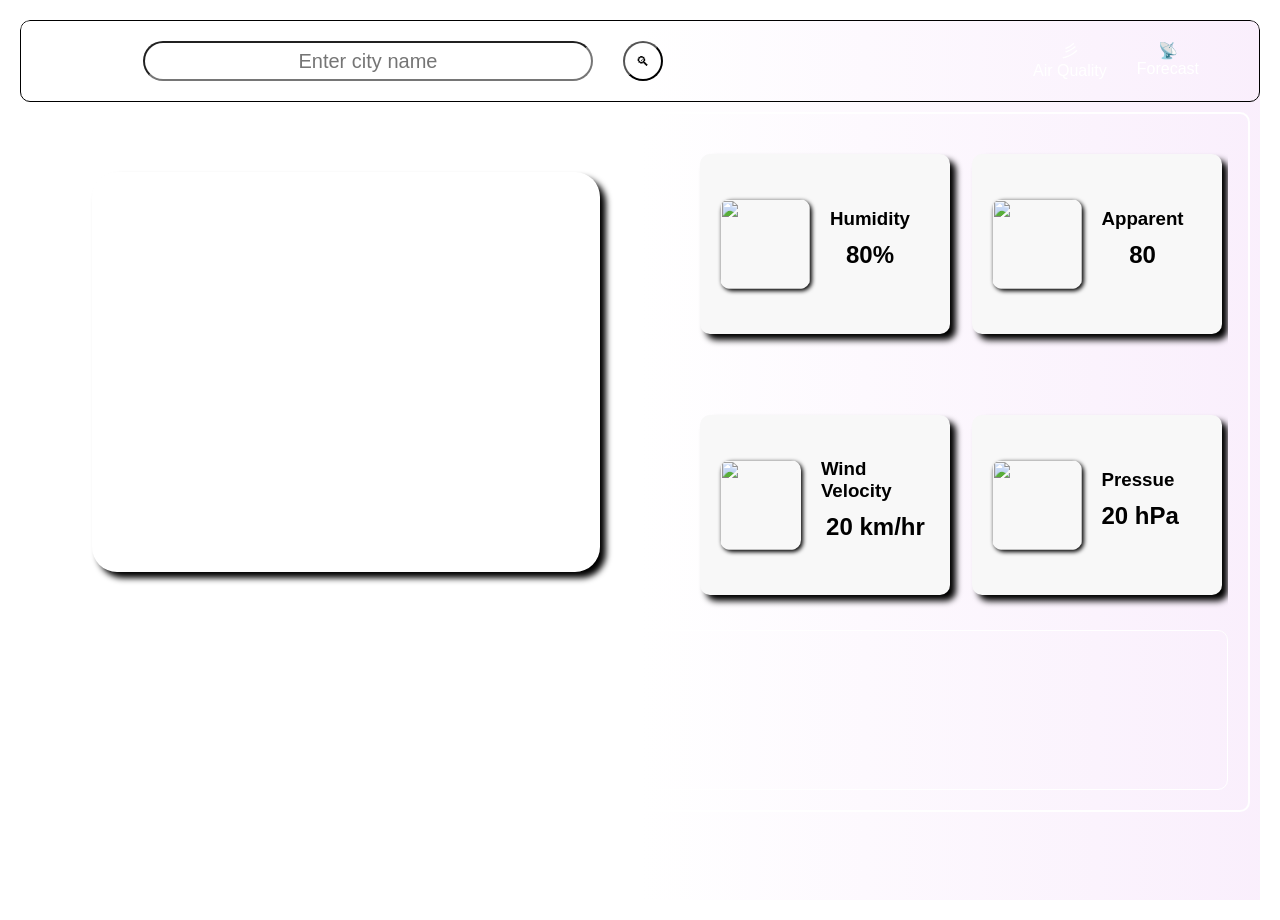
==== index.html @ cd02d988 "Updated the UI with pictures and cards" ====
<!DOCTYPE html>
<html lang="en">

<head>
    <meta charset="UTF-8">
    <meta name="viewport" content="width=device-width, initial-scale=1.0">
    <title>Weather App</title>
    <link rel="stylesheet" href="Weather.css">
</head>

<body>
    <div id="landing-page">
        <h1>DECODE THE SKY</h1>
        <h3>Real-time weather insights for your next big adventure.</h3>
        <button id="enter-btn">EXPLORE NOW</button>
    </div>

   <div id="user-interface">
    <div id="data-background">
        <nav id="navbar">
            <ul>
                <input type="text" id="city-input" placeholder="Enter city name">
                <button id="search-btn">🔍︎</button>
                <div>
                    <li style="text-align: center; font-size: 186x;">彡</li>
                    <li>Air Quality</li>
                </div>
                
                <div>
                    <li style="text-align: center;font-size: 16px;">📡</li>
                    <li>Forecast</li>
                </div>
            </ul>
        </nav>

        <div id="data-space">

            <!--  Weather details will be displayed here -->
            <div id="weather-div">

                <div id="city-card">
                    <div id="city-div">
                        <h2 style="font-size: 40px;">Delhi</h2>
                        <h1 style="font-size: 60px;">26 F</h1>
                        <h3 style="font-weight: lighter; font-size: 20px;">Cloudy</h3>
                        <h4 style="font-weight: normal; font-size:20px;">34/78</h4>
                    </div>
                </div>

               
                <div id="other-details">
                    
                    <div class="detail-card">
                            <img src="https://tse2.mm.bing.net/th/id/OIP.BSDOhLhA0GaZlxEHTsjLUwHaFO?rs=1&pid=ImgDetMain&o=7&rm=3">
                            <div style="display: inline;">
                                <h3 >Humidity</h3>
                                <h2 style="text-align: center; line-height: 50px;" >80%</h2>
                            </div>
                    </div>

                    <div class="detail-card">
                            <img src="https://images.emojiterra.com/google/android-10/share/1f321.jpg">
                            <div style="display: inline;">
                                <h3 >Apparent</h3>
                                <h2 style="text-align: center; line-height: 50px;" >80 </h2>
                            </div>
                    </div>

                    <div class="detail-card">
                            <img src="https://tse2.mm.bing.net/th/id/OIP.VhwMyHO6JprutbdIXj1uXgHaHa?rs=1&pid=ImgDetMain&o=7&rm=3">
                            <div style="display: inline;">
                                <h3>Wind Velocity</h3>
                                <h2 style="text-align: center; line-height: 50px;" >20 km/hr</h2>
                            </div>
                    </div>
                    
                    <div class="detail-card">
                            <img src="https://st.depositphotos.com/1026280/53601/v/450/depositphotos_536016576-stock-illustration-manometer-scales-pressure-gauge-compression.jpg">
                            <div style="display: inline;">
                                <h3>Pressue</h3>
                                <h2 style="text-align: center; line-height: 50px;" >20 hPa</h2>
                            </div>
                    </div>
                   
                </div>
            </div>

             <!-- Forecast details will be displayed here -->
            <div id="other-days"></div>

        </div>
        </div> 
    </div>

</body>

</html>
---- Weather.css ----
* {
    box-sizing: border-box;
    margin: 0;
    padding: 0;
    overflow: hidden;
    font-family:  sans-serif;
}

#landing-page {
    /* The Image Link you provided */
    background-image: url('https://tse4.mm.bing.net/th/id/OIP.SbApQmMJNQD4QM-gn3GMaQHaGl?rs=1&pid=ImgDetMain&o=7&rm=3');
    background-size: cover;
    background-repeat: no-repeat;
    background-position: center;
    height: 100vh;
    width: 100%;
    border-radius: 10px;
    color: white;
    text-align: center;
    margin: 0px;
    display: none;
}



#landing-page h1 {
    font-size: 70px;
    margin-top: 250px;
    margin-bottom: 20px;
    line-height: 100px;
}

#landing-page h3 {
    font-size: 35px;
    font-weight: normal;
    margin-bottom: 100px;
    text-shadow: black 2px 5px 4px;
}

#landing-page button {
    padding: 15px;
    margin-top: 100px;
    border-radius: 10px;
    background-color: rgb(88, 193, 238);
    font-weight: bold;
    cursor: pointer;
}

#landing-page button:hover {
    background-color: rgb(255, 255, 255);

}

#user-interface {
    background-image: url('https://tse2.mm.bing.net/th/id/OIP.f8S1z-bClX2E8txs2pc1qQHaEK?rs=1&pid=ImgDetMain&o=7&rm=3');
    background-repeat: no-repeat;
    background-position: center;
    background-size: cover;
    margin-bottom: 20px;
    display: block;
    background-size: cover;
    height: 100vh;
    width: 100%;
    padding: 20px 20px 20px 20px;
}

#data-background {
    background: linear-gradient(to right, rgba(255, 255, 255, 0.2), rgba(255, 255, 255, 0.2), rgba(255, 255, 255, 0.1), rgba(228, 174, 242, 0.1), rgba(228, 174, 242, 0.2));
    box-sizing: border-box;
    width: 100%;
    height: 100vh;
    border-radius: 10px;
    overflow: hidden;
}

#navbar {
    padding: 20px;
    border-radius: 10px;
    border: 1px solid black;
}

#navbar ul {
    color: white;
    display: flex;
    border-radius: 10px;
    justify-content: end;
    gap: 30px;
    margin-right: 40px;
}

#navbar button {
    margin-right: 340px;
    background-color: white;
    border-radius: 100%;
    width: 40px;
    cursor: pointer;
}

#navbar input {
    height: 40px;
    width: 450px;
    border-radius: 20px;
    text-align: center;
    font-size: 20px;
}

#data-space {
    border-radius: 10px;
    border: 2px solid white;
    margin: 10px;
    display: grid;
    grid-template-rows: 3fr 1fr;
    gap: 15px;
    height: 700px;
    padding: 20px;
}

#weather-div {
    
    border-radius: 10px;
    height: auto;
    display: grid;
    grid-template-columns: 1fr 1fr;
}

#other-details {
    /* border: 2px solid white; */
    height: auto;
    display: grid;
    grid-template-columns: 1fr 1fr;
    grid-template-rows: 1fr;
    gap: 15px;
    padding:20px 0px 20px 60px;
}

#city-card {
    background: url('https://wallpapercave.com/wp/wp15073796.webp') ;
    background-size:cover;
    background-repeat: no-repeat;
    box-shadow: black 6px 6px 6px;
    border-radius: 25px;
    height: 400px;
    margin: 38px 40px 0px 40px;
    display: flex;
    flex-direction: column;
    align-items: end;
    justify-content: center;
}



#city-div{
    
    color: white;
    height: auto;
    width: 160px;
    margin-right:70px;
    margin-top: -30px;
    text-align:right;
    text-align: center;
}

#other-days {
    border-radius: 10px;
    border: 1px solid white;
}

.detail-card {
    border-radius: 10px;
    height: 180px;
    width: 250px;
    padding: 20px;
    background-color: rgb(248, 248, 248);
    box-shadow: black 6px 6px 6px;
    display: flex; 
    gap: 20px;
    align-items: center;
}

.detail-card img{
    height: 90px;
    width: 90px;
    border-radius: 10px;
    display: inline;
    box-shadow: black 2px 2px 4px;
}
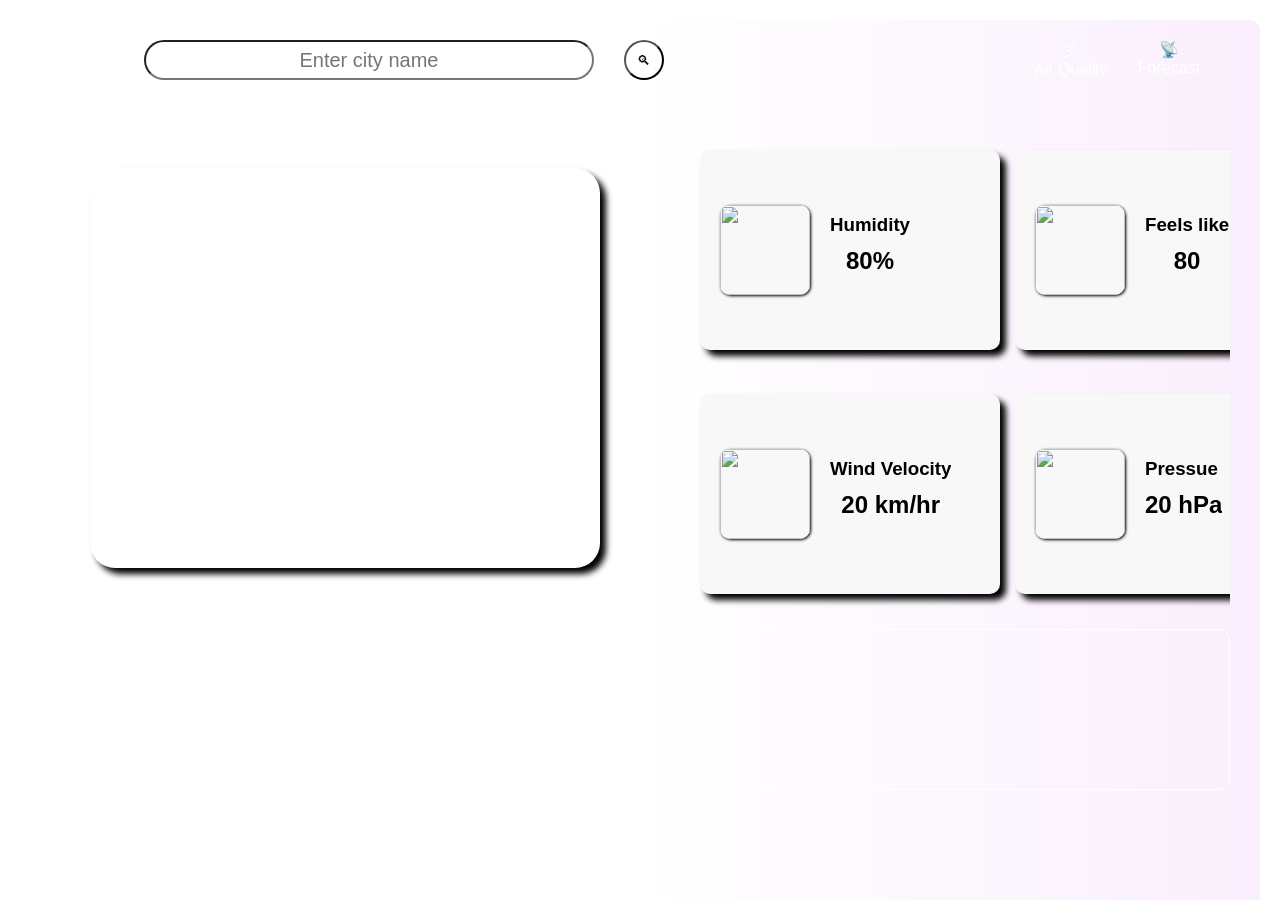
==== commit 10589859: "Integrated all three files Has made the website functional. Now the user can see weather updaets usi" ====
--- a/index.html
+++ b/index.html
@@ -20,7 +20,7 @@
         <nav id="navbar">
             <ul>
                 <input type="text" id="city-input" placeholder="Enter city name">
-                <button id="search-btn">🔍︎</button>
+                <button id="search-btn" onclick="search()">🔍︎</button>
                 <div>
                     <li style="text-align: center; font-size: 186x;">彡</li>
                     <li>Air Quality</li>
@@ -40,10 +40,10 @@
 
                 <div id="city-card">
                     <div id="city-div">
-                        <h2 style="font-size: 40px;">Delhi</h2>
-                        <h1 style="font-size: 60px;">26 F</h1>
-                        <h3 style="font-weight: lighter; font-size: 20px;">Cloudy</h3>
-                        <h4 style="font-weight: normal; font-size:20px;">34/78</h4>
+                        <h2 style="font-size: 25px;font-weight: normal;" id="cityname">Delhi</h2>
+                        <h1 style="font-size: 45px; font-weight: normal;" id="temp">26 F</h1>
+                        <h3 style="font-weight: lighter; font-size: 20px;" id="weather">Cloudy</h3>
+                        <h4 style="font-weight: normal; font-size:20px;" id="minmax">34/78</h4>
                     </div>
                 </div>
 
@@ -53,16 +53,16 @@
                     <div class="detail-card">
                             <img src="https://tse2.mm.bing.net/th/id/OIP.BSDOhLhA0GaZlxEHTsjLUwHaFO?rs=1&pid=ImgDetMain&o=7&rm=3">
                             <div style="display: inline;">
-                                <h3 >Humidity</h3>
-                                <h2 style="text-align: center; line-height: 50px;" >80%</h2>
+                                <h3  >Humidity</h3>
+                                <h2 style="text-align: center; line-height: 50px;" id="humidity" >80%</h2>
                             </div>
                     </div>
 
                     <div class="detail-card">
                             <img src="https://images.emojiterra.com/google/android-10/share/1f321.jpg">
                             <div style="display: inline;">
-                                <h3 >Apparent</h3>
-                                <h2 style="text-align: center; line-height: 50px;" >80 </h2>
+                                <h3 >Feels like</h3>
+                                <h2 style="text-align: center; line-height: 50px;" id="feelslike" >80 </h2>
                             </div>
                     </div>
 
@@ -70,7 +70,7 @@
                             <img src="https://tse2.mm.bing.net/th/id/OIP.VhwMyHO6JprutbdIXj1uXgHaHa?rs=1&pid=ImgDetMain&o=7&rm=3">
                             <div style="display: inline;">
                                 <h3>Wind Velocity</h3>
-                                <h2 style="text-align: center; line-height: 50px;" >20 km/hr</h2>
+                                <h2 style="text-align: center; line-height: 50px;" id="wind" >20 km/hr</h2>
                             </div>
                     </div>
                     
@@ -78,7 +78,7 @@
                             <img src="https://st.depositphotos.com/1026280/53601/v/450/depositphotos_536016576-stock-illustration-manometer-scales-pressure-gauge-compression.jpg">
                             <div style="display: inline;">
                                 <h3>Pressue</h3>
-                                <h2 style="text-align: center; line-height: 50px;" >20 hPa</h2>
+                                <h2 style="text-align: center; line-height: 50px;" id="pressure" >20 hPa</h2>
                             </div>
                     </div>
                    
@@ -91,6 +91,7 @@
         </div>
         </div> 
     </div>
+    <script src="Weather.js"></script>
 
 </body>
 
--- a/Weather.css
+++ b/Weather.css
@@ -76,7 +76,7 @@
 #navbar {
     padding: 20px;
     border-radius: 10px;
-    border: 1px solid black;
+    /* border: 1px solid black; */
 }
 
 #navbar ul {
@@ -106,7 +106,6 @@
 
 #data-space {
     border-radius: 10px;
-    border: 2px solid white;
     margin: 10px;
     display: grid;
     grid-template-rows: 3fr 1fr;
@@ -150,10 +149,9 @@
 
 
 #city-div{
-    
     color: white;
     height: auto;
-    width: 160px;
+    width: 210px;
     margin-right:70px;
     margin-top: -30px;
     text-align:right;
@@ -167,8 +165,8 @@
 
 .detail-card {
     border-radius: 10px;
-    height: 180px;
-    width: 250px;
+    height: 200px;
+    width: 300px;
     padding: 20px;
     background-color: rgb(248, 248, 248);
     box-shadow: black 6px 6px 6px;
@@ -182,5 +180,11 @@
     width: 90px;
     border-radius: 10px;
     display: inline;
-    box-shadow: black 2px 2px 4px;
+    box-shadow: black 1px 1px 3px;
+}
+
+.detail-card img:hover{
+    transform: translate3D(-1px,-2px,0px);
+    transition: 0.2s ease-in;
+    box-shadow: black 3px 3px 6px;
 }
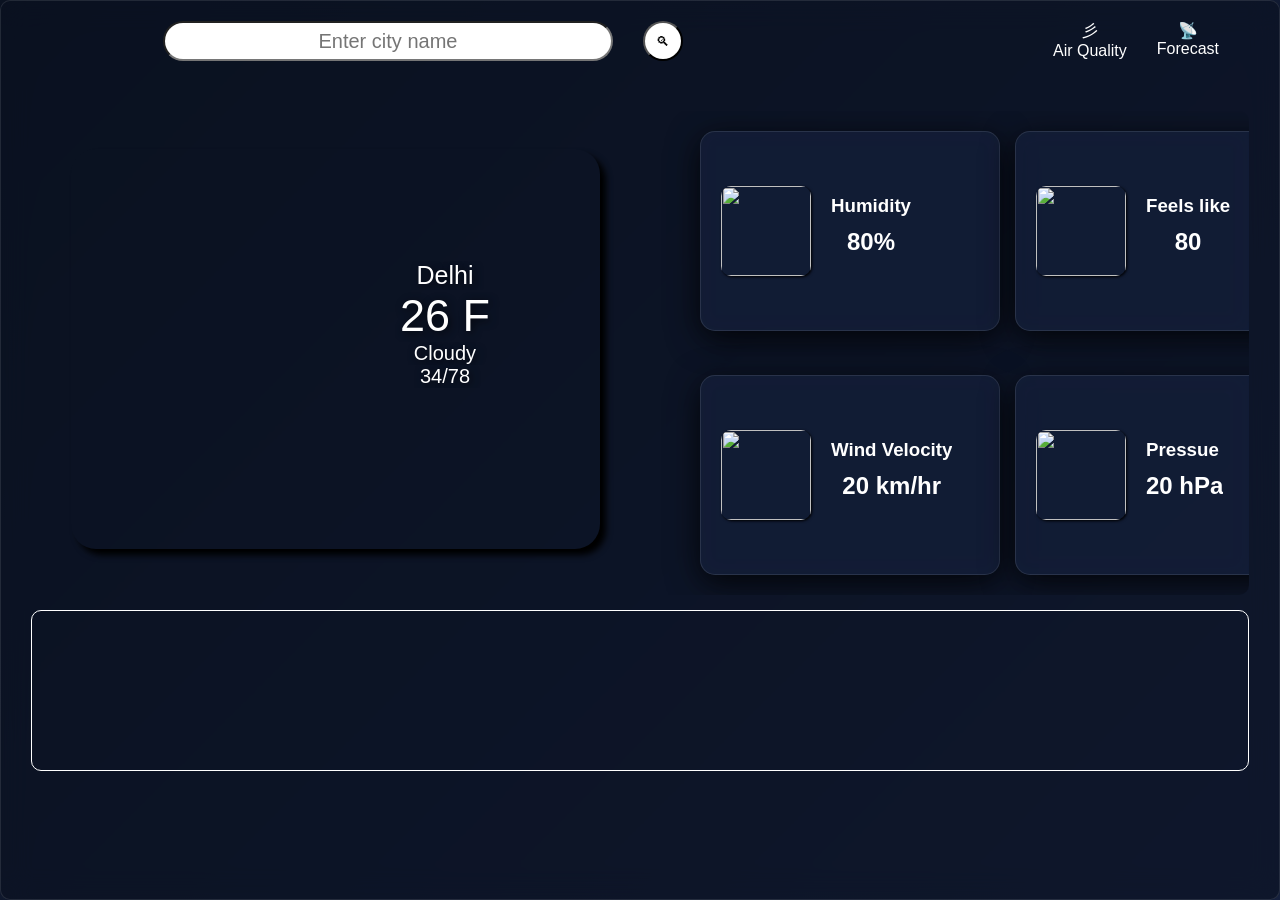
==== commit a4ac8356: "Imporved the UI" ====
--- a/index.html
+++ b/index.html
@@ -5,16 +5,19 @@
     <meta charset="UTF-8">
     <meta name="viewport" content="width=device-width, initial-scale=1.0">
     <title>Weather App</title>
+    <link rel="stylesheet" href="Landing.css">
     <link rel="stylesheet" href="Weather.css">
 </head>
 
 <body>
+    <!-- Code for Landing Page -->
     <div id="landing-page">
-        <h1>DECODE THE SKY</h1>
+        <h1 style="text-shadow: black 3px 3px 4px;">DECODE THE SKY</h1>
         <h3>Real-time weather insights for your next big adventure.</h3>
         <button id="enter-btn">EXPLORE NOW</button>
     </div>
 
+    <!-- Code for dashboard -->
    <div id="user-interface">
     <div id="data-background">
         <nav id="navbar">
@@ -26,7 +29,7 @@
                     <li>Air Quality</li>
                 </div>
                 
-                <div>
+                <div id="forecast">
                     <li style="text-align: center;font-size: 16px;">📡</li>
                     <li>Forecast</li>
                 </div>
@@ -91,6 +94,10 @@
         </div>
         </div> 
     </div>
+
+    <!-- Code for the forecats page -->
+
+    
     <script src="Weather.js"></script>
 
 </body>
--- a/Landing.css
+++ b/Landing.css
@@ -0,0 +1,52 @@
+* {
+    box-sizing: border-box;
+    margin: 0;
+    padding: 0;
+    overflow: hidden;
+    font-family:  sans-serif;
+}
+
+#landing-page {
+    /* The Image Link you provided */
+    background-image: url('https://tse4.mm.bing.net/th/id/OIP.SbApQmMJNQD4QM-gn3GMaQHaGl?rs=1&pid=ImgDetMain&o=7&rm=3');
+    background-size: cover;
+    background-repeat: no-repeat;
+    background-position: center;
+    height: 100vh;
+    width: 100%;
+    border-radius: 10px;
+    color: white;
+    text-align: center;
+    margin: 0px;
+    display: none;
+}
+
+
+
+#landing-page h1 {
+    font-size: 70px;
+    margin-top: 250px;
+    margin-bottom: 20px;
+    line-height: 100px;
+}
+
+#landing-page h3 {
+    font-size: 35px;
+    font-weight: normal;
+    margin-bottom: 100px;
+    text-shadow: black 3px 3px 5px;
+}
+
+#landing-page button {
+    padding: 15px;
+    margin-top: 100px;
+    border-radius: 10px;
+    background-color: rgb(88, 193, 238);
+    font-weight: bold;
+    cursor: pointer;
+}
+
+#landing-page button:hover {
+    background-color: rgb(255, 255, 255);
+
+}
--- a/Weather.css
+++ b/Weather.css
@@ -6,71 +6,21 @@
     font-family:  sans-serif;
 }
 
-#landing-page {
-    /* The Image Link you provided */
-    background-image: url('https://tse4.mm.bing.net/th/id/OIP.SbApQmMJNQD4QM-gn3GMaQHaGl?rs=1&pid=ImgDetMain&o=7&rm=3');
-    background-size: cover;
-    background-repeat: no-repeat;
-    background-position: center;
+#user-interface {
+    background: linear-gradient(135deg, #0B1221 0%, #16213E 100%);
     height: 100vh;
     width: 100%;
-    border-radius: 10px;
-    color: white;
-    text-align: center;
-    margin: 0px;
-    display: none;
-}
-
-
-
-#landing-page h1 {
-    font-size: 70px;
-    margin-top: 250px;
-    margin-bottom: 20px;
-    line-height: 100px;
-}
-
-#landing-page h3 {
-    font-size: 35px;
-    font-weight: normal;
-    margin-bottom: 100px;
-    text-shadow: black 2px 5px 4px;
-}
-
-#landing-page button {
-    padding: 15px;
-    margin-top: 100px;
-    border-radius: 10px;
-    background-color: rgb(88, 193, 238);
-    font-weight: bold;
-    cursor: pointer;
-}
-
-#landing-page button:hover {
-    background-color: rgb(255, 255, 255);
-
-}
-
-#user-interface {
-    background-image: url('https://tse2.mm.bing.net/th/id/OIP.f8S1z-bClX2E8txs2pc1qQHaEK?rs=1&pid=ImgDetMain&o=7&rm=3');
-    background-repeat: no-repeat;
-    background-position: center;
-    background-size: cover;
-    margin-bottom: 20px;
-    display: block;
-    background-size: cover;
-    height: 100vh;
-    width: 100%;
-    padding: 20px 20px 20px 20px;
 }
 
 #data-background {
-    background: linear-gradient(to right, rgba(255, 255, 255, 0.2), rgba(255, 255, 255, 0.2), rgba(255, 255, 255, 0.1), rgba(228, 174, 242, 0.1), rgba(228, 174, 242, 0.2));
+    background: rgba(11, 18, 33, 0.6); 
+    backdrop-filter: blur(15px); 
     box-sizing: border-box;
     width: 100%;
     height: 100vh;
     border-radius: 10px;
     overflow: hidden;
+    border: 1px solid rgba(255, 255, 255, 0.1); 
 }
 
 #navbar {
@@ -102,6 +52,12 @@
     border-radius: 20px;
     text-align: center;
     font-size: 20px;
+}
+
+#forecast:hover{
+    cursor: pointer;
+    background-color: rgba(255,255,255,0.3);
+    border-radius: 10px;
 }
 
 #data-space {
@@ -148,14 +104,14 @@
 
 
 
-#city-div{
+#city-div {
     color: white;
     height: auto;
     width: 210px;
-    margin-right:70px;
-    margin-top: -30px;
-    text-align:right;
+    margin-right: 50px;
+    margin-top: -50px;
     text-align: center;
+    text-shadow: 2px 2px 8px rgba(0, 0, 0, 0.7); 
 }
 
 #other-days {
@@ -164,12 +120,15 @@
 }
 
 .detail-card {
-    border-radius: 10px;
+    background-color: rgba(22, 33, 62, 0.7); 
+    border: 1px solid rgba(255, 255, 255, 0.1);
+    border-radius: 15px;
+    color: white;
+    backdrop-filter: blur(10px);
+    box-shadow: 0 8px 32px 0 rgba(0, 0, 0, 0.8); 
     height: 200px;
     width: 300px;
     padding: 20px;
-    background-color: rgb(248, 248, 248);
-    box-shadow: black 6px 6px 6px;
     display: flex; 
     gap: 20px;
     align-items: center;
@@ -187,4 +146,5 @@
     transform: translate3D(-1px,-2px,0px);
     transition: 0.2s ease-in;
     box-shadow: black 3px 3px 6px;
-}+}
+
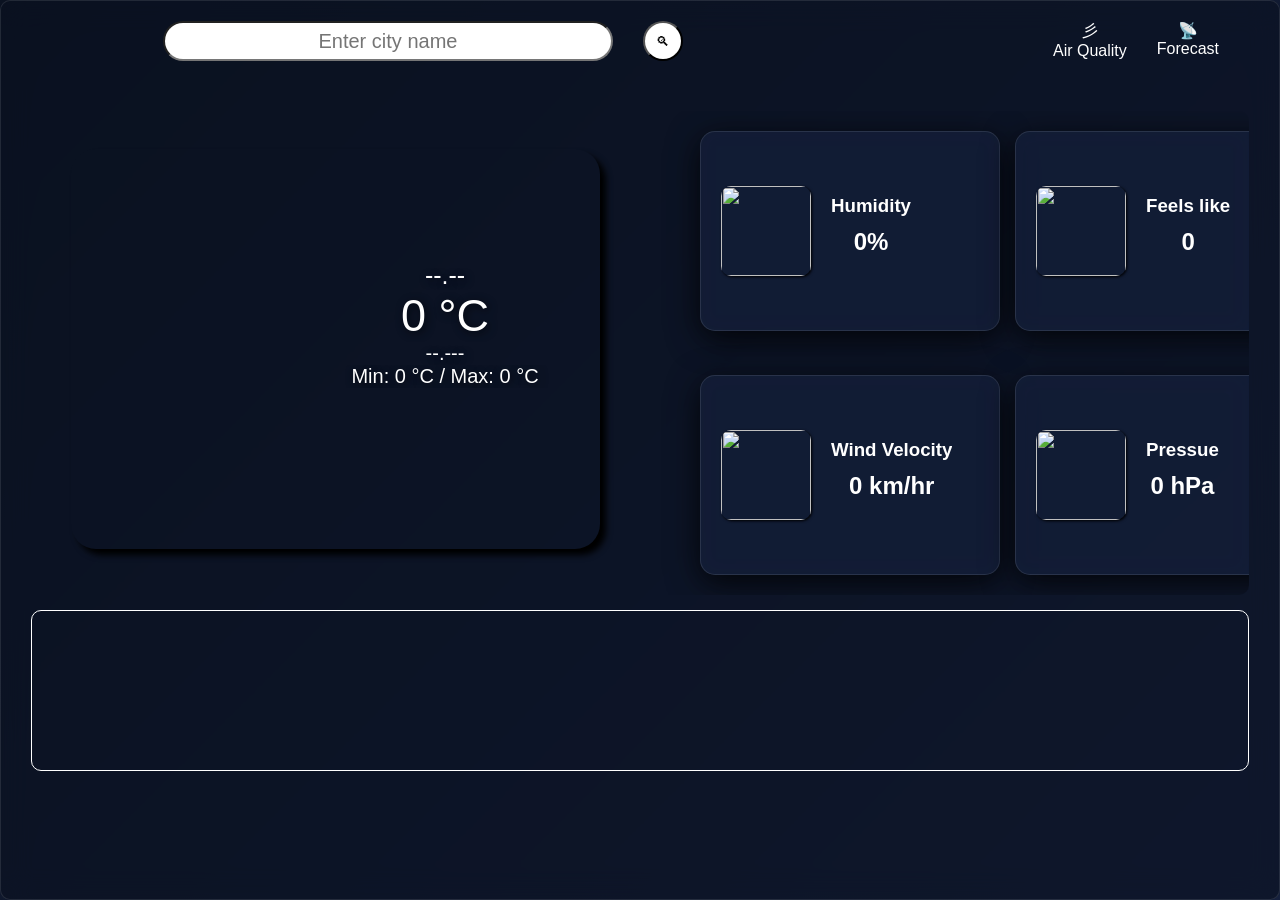
==== commit 8974b4fa: "Made a minor data bug" ====
--- a/index.html
+++ b/index.html
@@ -43,10 +43,10 @@
 
                 <div id="city-card">
                     <div id="city-div">
-                        <h2 style="font-size: 25px;font-weight: normal;" id="cityname">Delhi</h2>
-                        <h1 style="font-size: 45px; font-weight: normal;" id="temp">26 F</h1>
-                        <h3 style="font-weight: lighter; font-size: 20px;" id="weather">Cloudy</h3>
-                        <h4 style="font-weight: normal; font-size:20px;" id="minmax">34/78</h4>
+                        <h2 style="font-size: 25px;font-weight: normal;" id="cityname">--.--</h2>
+                        <h1 style="font-size: 45px; font-weight: normal;" id="temp">0 °C</h1>
+                        <h3 style="font-weight: lighter; font-size: 20px;" id="weather">--.---</h3>
+                        <h4 style="font-weight: normal; font-size:20px;" id="minmax">Min: 0 °C / Max: 0 °C</h4>
                     </div>
                 </div>
 
@@ -57,7 +57,7 @@
                             <img src="https://tse2.mm.bing.net/th/id/OIP.BSDOhLhA0GaZlxEHTsjLUwHaFO?rs=1&pid=ImgDetMain&o=7&rm=3">
                             <div style="display: inline;">
                                 <h3  >Humidity</h3>
-                                <h2 style="text-align: center; line-height: 50px;" id="humidity" >80%</h2>
+                                <h2 style="text-align: center; line-height: 50px;" id="humidity" >0%</h2>
                             </div>
                     </div>
 
@@ -65,7 +65,7 @@
                             <img src="https://images.emojiterra.com/google/android-10/share/1f321.jpg">
                             <div style="display: inline;">
                                 <h3 >Feels like</h3>
-                                <h2 style="text-align: center; line-height: 50px;" id="feelslike" >80 </h2>
+                                <h2 style="text-align: center; line-height: 50px;" id="feelslike" >0 </h2>
                             </div>
                     </div>
 
@@ -73,7 +73,7 @@
                             <img src="https://tse2.mm.bing.net/th/id/OIP.VhwMyHO6JprutbdIXj1uXgHaHa?rs=1&pid=ImgDetMain&o=7&rm=3">
                             <div style="display: inline;">
                                 <h3>Wind Velocity</h3>
-                                <h2 style="text-align: center; line-height: 50px;" id="wind" >20 km/hr</h2>
+                                <h2 style="text-align: center; line-height: 50px;" id="wind" >0 km/hr</h2>
                             </div>
                     </div>
                     
@@ -81,7 +81,7 @@
                             <img src="https://st.depositphotos.com/1026280/53601/v/450/depositphotos_536016576-stock-illustration-manometer-scales-pressure-gauge-compression.jpg">
                             <div style="display: inline;">
                                 <h3>Pressue</h3>
-                                <h2 style="text-align: center; line-height: 50px;" id="pressure" >20 hPa</h2>
+                                <h2 style="text-align: center; line-height: 50px;" id="pressure" >0 hPa</h2>
                             </div>
                     </div>
                    
@@ -97,7 +97,7 @@
 
     <!-- Code for the forecats page -->
 
-    
+
     <script src="Weather.js"></script>
 
 </body>
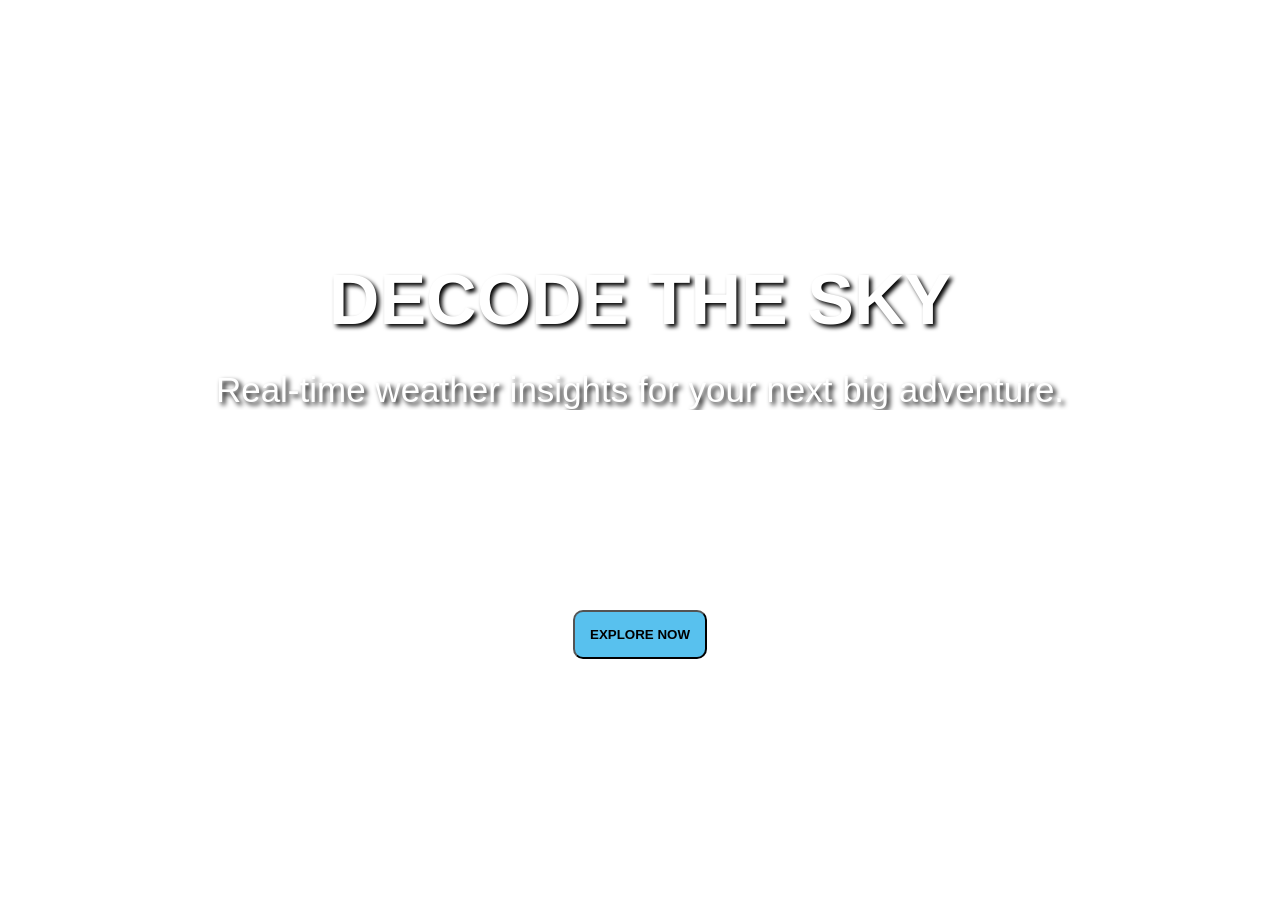
==== commit d40418e9: "Add files via upload" ====
--- a/index.html
+++ b/index.html
@@ -14,7 +14,7 @@
     <div id="landing-page">
         <h1 style="text-shadow: black 3px 3px 4px;">DECODE THE SKY</h1>
         <h3>Real-time weather insights for your next big adventure.</h3>
-        <button id="enter-btn">EXPLORE NOW</button>
+        <button id="enter-btn" onclick="Explore()">EXPLORE NOW</button>
     </div>
 
     <!-- Code for dashboard -->
--- a/Landing.css
+++ b/Landing.css
@@ -18,7 +18,7 @@
     color: white;
     text-align: center;
     margin: 0px;
-    display: none;
+    display: block;
 }
 
 
--- a/Weather.css
+++ b/Weather.css
@@ -7,6 +7,7 @@
 }
 
 #user-interface {
+    display: none;
     background: linear-gradient(135deg, #0B1221 0%, #16213E 100%);
     height: 100vh;
     width: 100%;
@@ -67,7 +68,7 @@
     grid-template-rows: 3fr 1fr;
     gap: 15px;
     height: 700px;
-    padding: 20px;
+    padding: 20px 20px 0px 20px;
 }
 
 #weather-div {
@@ -114,18 +115,17 @@
     text-shadow: 2px 2px 8px rgba(0, 0, 0, 0.7); 
 }
 
-#other-days {
-    border-radius: 10px;
-    border: 1px solid white;
-}
 
 .detail-card {
-    background-color: rgba(22, 33, 62, 0.7); 
-    border: 1px solid rgba(255, 255, 255, 0.1);
+    background-color: rgba(255, 255, 255, 0.08);
+    border: 1px solid rgba(255, 255, 255, 0.2);
+
+    backdrop-filter: blur(12px);
+    -webkit-backdrop-filter: blur(12px);
+
     border-radius: 15px;
     color: white;
-    backdrop-filter: blur(10px);
-    box-shadow: 0 8px 32px 0 rgba(0, 0, 0, 0.8); 
+    box-shadow: 0 8px 32px 0 rgba(0, 0, 0, 0.3); 
     height: 200px;
     width: 300px;
     padding: 20px;
@@ -133,7 +133,6 @@
     gap: 20px;
     align-items: center;
 }
-
 .detail-card img{
     height: 90px;
     width: 90px;
@@ -148,3 +147,7 @@
     box-shadow: black 3px 3px 6px;
 }
 
+#other-days {
+    border-radius: 10px;
+    border: 1px solid white;
+}
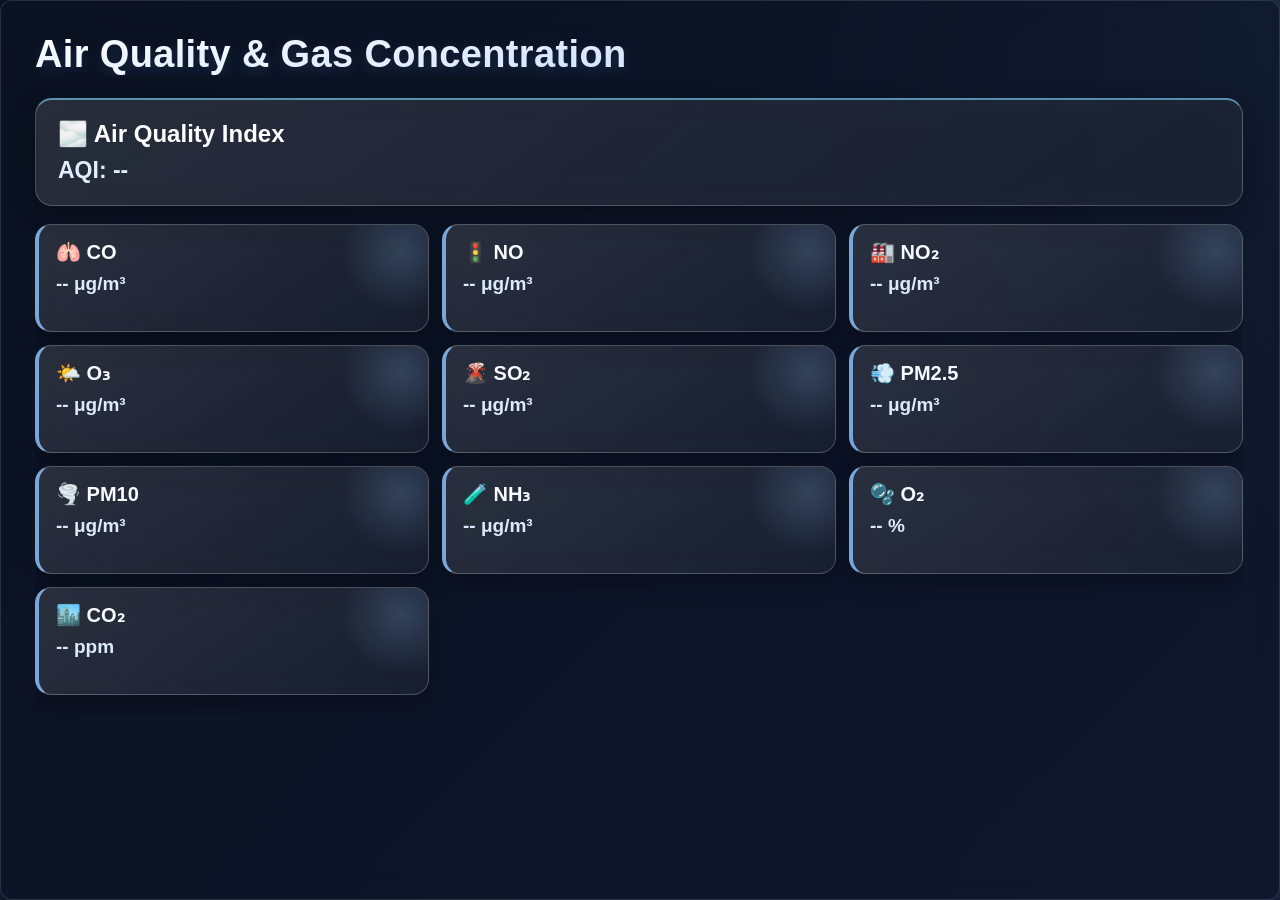
==== commit ab37c43b: "Added a forecats page Added a forecast page" ====
--- a/index.html
+++ b/index.html
@@ -7,6 +7,7 @@
     <title>Weather App</title>
     <link rel="stylesheet" href="Landing.css">
     <link rel="stylesheet" href="Weather.css">
+    <link rel="stylesheet" href="Forecast.css">
 </head>
 
 <body>
@@ -18,17 +19,17 @@
     </div>
 
     <!-- Code for dashboard -->
-   <div id="user-interface">
-    <div id="data-background">
+    <div id="user-interface">
+        <div id="data-background">
         <nav id="navbar">
             <ul>
                 <input type="text" id="city-input" placeholder="Enter city name">
                 <button id="search-btn" onclick="search()">🔍︎</button>
                 <div>
-                    <li style="text-align: center; font-size: 186x;">彡</li>
+                    <li style="text-align: center; font-size: 16px;">彡</li>
                     <li>Air Quality</li>
                 </div>
-                
+
                 <div id="forecast">
                     <li style="text-align: center;font-size: 16px;">📡</li>
                     <li>Forecast</li>
@@ -54,35 +55,35 @@
                 <div id="other-details">
                     
                     <div class="detail-card">
-                            <img src="https://tse2.mm.bing.net/th/id/OIP.BSDOhLhA0GaZlxEHTsjLUwHaFO?rs=1&pid=ImgDetMain&o=7&rm=3">
-                            <div style="display: inline;">
-                                <h3  >Humidity</h3>
-                                <h2 style="text-align: center; line-height: 50px;" id="humidity" >0%</h2>
-                            </div>
+                        <img src="https://tse2.mm.bing.net/th/id/OIP.BSDOhLhA0GaZlxEHTsjLUwHaFO?rs=1&pid=ImgDetMain&o=7&rm=3">
+                        <div style="display: inline;">
+                            <h3>Humidity</h3>
+                            <h2 style="text-align: center; line-height: 50px;" id="humidity">0%</h2>
+                        </div>
                     </div>
 
                     <div class="detail-card">
-                            <img src="https://images.emojiterra.com/google/android-10/share/1f321.jpg">
-                            <div style="display: inline;">
-                                <h3 >Feels like</h3>
-                                <h2 style="text-align: center; line-height: 50px;" id="feelslike" >0 </h2>
-                            </div>
+                        <img src="https://images.emojiterra.com/google/android-10/share/1f321.jpg">
+                        <div style="display: inline;">
+                            <h3>Feels Like</h3>
+                            <h2 style="text-align: center; line-height: 50px;" id="feelslike">0</h2>
+                        </div>
                     </div>
 
                     <div class="detail-card">
-                            <img src="https://tse2.mm.bing.net/th/id/OIP.VhwMyHO6JprutbdIXj1uXgHaHa?rs=1&pid=ImgDetMain&o=7&rm=3">
-                            <div style="display: inline;">
-                                <h3>Wind Velocity</h3>
-                                <h2 style="text-align: center; line-height: 50px;" id="wind" >0 km/hr</h2>
-                            </div>
+                        <img src="https://tse2.mm.bing.net/th/id/OIP.VhwMyHO6JprutbdIXj1uXgHaHa?rs=1&pid=ImgDetMain&o=7&rm=3">
+                        <div style="display: inline;">
+                            <h3>Wind Velocity</h3>
+                            <h2 style="text-align: center; line-height: 50px;" id="wind">0 km/hr</h2>
+                        </div>
                     </div>
                     
                     <div class="detail-card">
-                            <img src="https://st.depositphotos.com/1026280/53601/v/450/depositphotos_536016576-stock-illustration-manometer-scales-pressure-gauge-compression.jpg">
-                            <div style="display: inline;">
-                                <h3>Pressue</h3>
-                                <h2 style="text-align: center; line-height: 50px;" id="pressure" >0 hPa</h2>
-                            </div>
+                        <img src="https://st.depositphotos.com/1026280/53601/v/450/depositphotos_536016576-stock-illustration-manometer-scales-pressure-gauge-compression.jpg">
+                        <div style="display: inline;">
+                            <h3>Pressure</h3>
+                            <h2 style="text-align: center; line-height: 50px;" id="pressure">0 hPa</h2>
+                        </div>
                     </div>
                    
                 </div>
@@ -96,7 +97,68 @@
     </div>
 
     <!-- Code for the forecats page -->
+    <div id="forecast">
+        <div id="forecast-background">
+            <h1>Air Quality & Gas Concentration</h1>
 
+            <div id="aqi-card" class="card">
+                <h2>🌫️ Air Quality Index</h2>
+                <p id="aqi-value">AQI: --</p>
+            </div>
+
+            <div id="gas-grid">
+                <div class="gas-card">
+                    <h3>🫁 CO</h3>
+                    <p id="co">-- μg/m³</p>
+                </div>
+
+                <div class="gas-card">
+                    <h3>🚦 NO</h3>
+                    <p id="no">-- μg/m³</p>
+                </div>
+
+                <div class="gas-card">
+                    <h3>🏭 NO₂</h3>
+                    <p id="no2">-- μg/m³</p>
+                </div>
+
+                <div class="gas-card">
+                    <h3>🌤️ O₃</h3>
+                    <p id="o3">-- μg/m³</p>
+                </div>
+
+                <div class="gas-card">
+                    <h3>🌋 SO₂</h3>
+                    <p id="so2">-- μg/m³</p>
+                </div>
+
+                <div class="gas-card">
+                    <h3>💨 PM2.5</h3>
+                    <p id="pm2_5">-- μg/m³</p>
+                </div>
+
+                <div class="gas-card">
+                    <h3>🌪️ PM10</h3>
+                    <p id="pm10">-- μg/m³</p>
+                </div>
+
+                <div class="gas-card">
+                    <h3>🧪 NH₃</h3>
+                    <p id="nh3">-- μg/m³</p>
+                </div>
+
+                <div class="gas-card">
+                    <h3>🫧 O₂</h3>
+                    <p id="o2">-- %</p>
+                </div>
+
+                <div class="gas-card">
+                    <h3>🏙️ CO₂</h3>
+                    <p id="co2">-- ppm</p>
+                </div>
+            </div>
+        </div>
+    </div>
 
     <script src="Weather.js"></script>
 
--- a/Landing.css
+++ b/Landing.css
@@ -18,7 +18,7 @@
     color: white;
     text-align: center;
     margin: 0px;
-    display: block;
+    display: none;
 }
 
 
--- a/Forecast.css
+++ b/Forecast.css
@@ -0,0 +1,114 @@
+#forecast{
+    display: block;
+    background: radial-gradient(circle at top right, rgba(147, 197, 253, 0.08), transparent 35%),
+                linear-gradient(135deg, #0B1221 0%, #16213E 100%);
+    height: 100vh;
+    width: 100%;
+}
+
+#forecast-background{
+    background: rgba(11, 18, 33, 0.58);
+    backdrop-filter: blur(15px);
+    box-sizing: border-box;
+    width: 100%;
+    height: 100vh;
+    border-radius: 12px;
+    overflow-y: auto;
+    border: 1px solid rgba(255, 255, 255, 0.12);
+    padding: 32px 36px 28px 34px;
+}
+
+#forecast-background h1{
+    font-size: 38px;
+    font-weight: 700;
+    margin-bottom: 22px;
+    letter-spacing: 0.35px;
+    background: linear-gradient(90deg, #ffffff 0%, #e2ecff 48%, #93c5fd 100%);
+    -webkit-background-clip: text;
+    -webkit-text-fill-color: transparent;
+    text-shadow: 0 5px 16px rgba(96, 165, 250, 0.2);
+}
+
+.card{
+    background: linear-gradient(145deg, rgba(255, 255, 255, 0.12), rgba(255, 255, 255, 0.05));
+    border: 1px solid rgba(255, 255, 255, 0.22);
+    backdrop-filter: blur(14px);
+    -webkit-backdrop-filter: blur(14px);
+    border-radius: 17px;
+    color: white;
+    box-shadow: 0 10px 28px rgba(0, 0, 0, 0.3);
+}
+
+#aqi-card{
+    padding: 20px 24px 21px 22px;
+    margin-bottom: 18px;
+    border-top: 2px solid rgba(125, 211, 252, 0.62);
+}
+
+#aqi-card h2{
+    font-size: 24px;
+    font-weight: 600;
+    margin-bottom: 9px;
+}
+
+#aqi-value{
+    font-size: 23px;
+    font-weight: 700;
+    color: #e2ecff;
+}
+
+#gas-grid{
+    display: grid;
+    grid-template-columns: 1fr 1fr 1fr;
+    gap: 13px;
+    padding-bottom: 22px;
+}
+
+.gas-card{
+    position: relative;
+    overflow: hidden;
+    background: linear-gradient(145deg, rgba(255, 255, 255, 0.13), rgba(255, 255, 255, 0.05));
+    border: 1px solid rgba(255, 255, 255, 0.22);
+    backdrop-filter: blur(12px);
+    -webkit-backdrop-filter: blur(12px);
+    border-radius: 16px;
+    color: white;
+    box-shadow: 0 9px 24px rgba(0, 0, 0, 0.28);
+    padding: 15px 18px 16px 17px;
+    min-height: 108px;
+    border-left: 4px solid rgba(147, 197, 253, 0.82);
+    transition: transform 0.2s ease, box-shadow 0.2s ease, border-color 0.2s ease;
+}
+
+.gas-card h3{
+    font-size: 20px;
+    font-weight: 600;
+    margin-bottom: 7px;
+    line-height: 1.25;
+    color: #f8fbff;
+}
+
+.gas-card p{
+    font-size: 19px;
+    font-weight: 700;
+    color: #dbeafe;
+    line-height: 1.3;
+    word-break: break-word;
+}
+
+.gas-card::before{
+    content: "";
+    position: absolute;
+    width: 120px;
+    height: 120px;
+    top: -34px;
+    right: -34px;
+    background: radial-gradient(circle, rgba(147, 197, 253, 0.2), transparent 72%);
+    pointer-events: none;
+}
+
+.gas-card:hover{
+    transform: translateY(-3px);
+    box-shadow: 0 13px 28px rgba(0, 0, 0, 0.33);
+    border-left-color: #bfdbfe;
+}
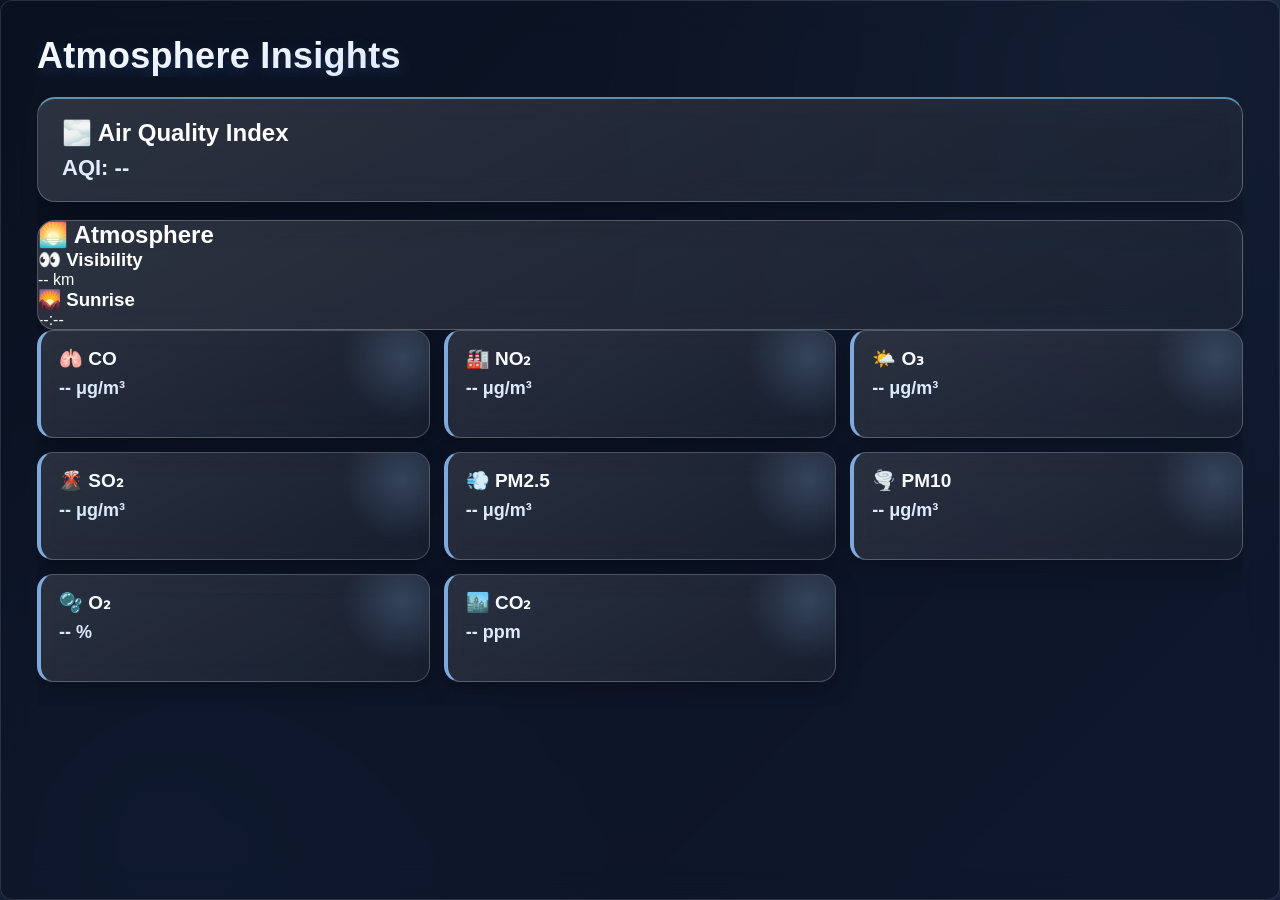
==== commit fc3c210a: "Added visibility part" ====
--- a/index.html
+++ b/index.html
@@ -21,100 +21,114 @@
     <!-- Code for dashboard -->
     <div id="user-interface">
         <div id="data-background">
-        <nav id="navbar">
-            <ul>
-                <input type="text" id="city-input" placeholder="Enter city name">
-                <button id="search-btn" onclick="search()">🔍︎</button>
-                <div>
-                    <li style="text-align: center; font-size: 16px;">彡</li>
-                    <li>Air Quality</li>
-                </div>
+            <nav id="navbar">
+                <ul>
+                    <input type="text" id="city-input" placeholder="Enter city name">
+                    <button id="search-btn" onclick="search()">🔍︎</button>
+                    <div>
+                        <li style="text-align: center; font-size: 16px;">彡</li>
+                        <li>Air Quality</li>
+                    </div>
 
-                <div id="forecast">
-                    <li style="text-align: center;font-size: 16px;">📡</li>
-                    <li>Forecast</li>
-                </div>
-            </ul>
-        </nav>
+                    <div id="forecast">
+                        <li style="text-align: center;font-size: 16px;">📡</li>
+                        <li>Forecast</li>
+                    </div>
+                </ul>
+            </nav>
 
-        <div id="data-space">
+            <div id="data-space">
 
-            <!--  Weather details will be displayed here -->
-            <div id="weather-div">
+                <!--  Weather details will be displayed here -->
+                <div id="weather-div">
 
-                <div id="city-card">
-                    <div id="city-div">
-                        <h2 style="font-size: 25px;font-weight: normal;" id="cityname">--.--</h2>
-                        <h1 style="font-size: 45px; font-weight: normal;" id="temp">0 °C</h1>
-                        <h3 style="font-weight: lighter; font-size: 20px;" id="weather">--.---</h3>
-                        <h4 style="font-weight: normal; font-size:20px;" id="minmax">Min: 0 °C / Max: 0 °C</h4>
+                    <div id="city-card">
+                        <div id="city-div">
+                            <h2 style="font-size: 25px;font-weight: normal;" id="cityname">--.--</h2>
+                            <h1 style="font-size: 45px; font-weight: normal;" id="temp">0 °C</h1>
+                            <h3 style="font-weight: lighter; font-size: 20px;" id="weather">--.---</h3>
+                            <h4 style="font-weight: normal; font-size:20px;" id="minmax">Min: 0 °C / Max: 0 °C</h4>
+                        </div>
+                    </div>
+
+
+                    <div id="other-details">
+
+                        <div class="detail-card">
+                            <img
+                                src="https://tse2.mm.bing.net/th/id/OIP.BSDOhLhA0GaZlxEHTsjLUwHaFO?rs=1&pid=ImgDetMain&o=7&rm=3">
+                            <div style="display: inline;">
+                                <h3>Humidity</h3>
+                                <h2 style="text-align: center; line-height: 50px;" id="humidity">0%</h2>
+                            </div>
+                        </div>
+
+                        <div class="detail-card">
+                            <img src="https://images.emojiterra.com/google/android-10/share/1f321.jpg">
+                            <div style="display: inline;">
+                                <h3>Feels Like</h3>
+                                <h2 style="text-align: center; line-height: 50px;" id="feelslike">0</h2>
+                            </div>
+                        </div>
+
+                        <div class="detail-card">
+                            <img
+                                src="https://tse2.mm.bing.net/th/id/OIP.VhwMyHO6JprutbdIXj1uXgHaHa?rs=1&pid=ImgDetMain&o=7&rm=3">
+                            <div style="display: inline;">
+                                <h3>Wind Velocity</h3>
+                                <h2 style="text-align: center; line-height: 50px;" id="wind">0 km/hr</h2>
+                            </div>
+                        </div>
+
+                        <div class="detail-card">
+                            <img
+                                src="https://st.depositphotos.com/1026280/53601/v/450/depositphotos_536016576-stock-illustration-manometer-scales-pressure-gauge-compression.jpg">
+                            <div style="display: inline;">
+                                <h3>Pressure</h3>
+                                <h2 style="text-align: center; line-height: 50px;" id="pressure">0 hPa</h2>
+                            </div>
+                        </div>
+
                     </div>
                 </div>
 
-               
-                <div id="other-details">
-                    
-                    <div class="detail-card">
-                        <img src="https://tse2.mm.bing.net/th/id/OIP.BSDOhLhA0GaZlxEHTsjLUwHaFO?rs=1&pid=ImgDetMain&o=7&rm=3">
-                        <div style="display: inline;">
-                            <h3>Humidity</h3>
-                            <h2 style="text-align: center; line-height: 50px;" id="humidity">0%</h2>
-                        </div>
-                    </div>
+                <!-- Forecast details will be displayed here -->
+                <div id="other-days"></div>
 
-                    <div class="detail-card">
-                        <img src="https://images.emojiterra.com/google/android-10/share/1f321.jpg">
-                        <div style="display: inline;">
-                            <h3>Feels Like</h3>
-                            <h2 style="text-align: center; line-height: 50px;" id="feelslike">0</h2>
-                        </div>
-                    </div>
-
-                    <div class="detail-card">
-                        <img src="https://tse2.mm.bing.net/th/id/OIP.VhwMyHO6JprutbdIXj1uXgHaHa?rs=1&pid=ImgDetMain&o=7&rm=3">
-                        <div style="display: inline;">
-                            <h3>Wind Velocity</h3>
-                            <h2 style="text-align: center; line-height: 50px;" id="wind">0 km/hr</h2>
-                        </div>
-                    </div>
-                    
-                    <div class="detail-card">
-                        <img src="https://st.depositphotos.com/1026280/53601/v/450/depositphotos_536016576-stock-illustration-manometer-scales-pressure-gauge-compression.jpg">
-                        <div style="display: inline;">
-                            <h3>Pressure</h3>
-                            <h2 style="text-align: center; line-height: 50px;" id="pressure">0 hPa</h2>
-                        </div>
-                    </div>
-                   
-                </div>
             </div>
-
-             <!-- Forecast details will be displayed here -->
-            <div id="other-days"></div>
-
         </div>
-        </div> 
     </div>
 
     <!-- Code for the forecats page -->
     <div id="forecast">
         <div id="forecast-background">
-            <h1>Air Quality & Gas Concentration</h1>
+            <h1>Atmosphere Insights</h1>
 
-            <div id="aqi-card" class="card">
-                <h2>🌫️ Air Quality Index</h2>
-                <p id="aqi-value">AQI: --</p>
+            <div id="forecast-top">
+                <div id="aqi-card" class="card">
+                    <h2>🌫️ Air Quality Index</h2>
+                    <p id="aqi-value">AQI: --</p>
+                </div>
+
+                <div id="atmosphere-card" class="card">
+                    <h2>🌅 Atmosphere</h2>
+                    <div class="atmosphere-grid">
+                        <div class="mini-info">
+                            <h3>👀 Visibility</h3>
+                            <p id="visibility">-- km</p>
+                        </div>
+                        <div class="mini-info">
+                            <h3>🌄 Sunrise</h3>
+                            <p id="sunrise">--:--</p>
+                        </div>
+                    </div>
+                </div>
             </div>
 
             <div id="gas-grid">
                 <div class="gas-card">
                     <h3>🫁 CO</h3>
                     <p id="co">-- μg/m³</p>
-                </div>
-
-                <div class="gas-card">
-                    <h3>🚦 NO</h3>
-                    <p id="no">-- μg/m³</p>
                 </div>
 
                 <div class="gas-card">
@@ -142,10 +156,6 @@
                     <p id="pm10">-- μg/m³</p>
                 </div>
 
-                <div class="gas-card">
-                    <h3>🧪 NH₃</h3>
-                    <p id="nh3">-- μg/m³</p>
-                </div>
 
                 <div class="gas-card">
                     <h3>🫧 O₂</h3>
--- a/Forecast.css
+++ b/Forecast.css
@@ -1,7 +1,9 @@
 #forecast{
     display: block;
-    background: radial-gradient(circle at top right, rgba(147, 197, 253, 0.08), transparent 35%),
-                linear-gradient(135deg, #0B1221 0%, #16213E 100%);
+    background:
+        radial-gradient(circle at 88% 6%, rgba(147, 197, 253, 0.12), transparent 38%),
+        radial-gradient(circle at 12% 92%, rgba(96, 165, 250, 0.08), transparent 34%),
+        linear-gradient(135deg, #0B1221 0%, #16213E 100%);
     height: 100vh;
     width: 100%;
 }
@@ -15,32 +17,32 @@
     border-radius: 12px;
     overflow-y: auto;
     border: 1px solid rgba(255, 255, 255, 0.12);
-    padding: 32px 36px 28px 34px;
+    padding: 34px 36px 30px;
 }
 
 #forecast-background h1{
-    font-size: 38px;
+    font-size: 36px;
     font-weight: 700;
-    margin-bottom: 22px;
-    letter-spacing: 0.35px;
+    margin-bottom: 20px;
+    letter-spacing: 0.3px;
     background: linear-gradient(90deg, #ffffff 0%, #e2ecff 48%, #93c5fd 100%);
     -webkit-background-clip: text;
     -webkit-text-fill-color: transparent;
-    text-shadow: 0 5px 16px rgba(96, 165, 250, 0.2);
+    text-shadow: 0 6px 18px rgba(96, 165, 250, 0.22);
 }
 
 .card{
-    background: linear-gradient(145deg, rgba(255, 255, 255, 0.12), rgba(255, 255, 255, 0.05));
-    border: 1px solid rgba(255, 255, 255, 0.22);
+    background: linear-gradient(152deg, rgba(255, 255, 255, 0.14), rgba(255, 255, 255, 0.05));
+    border: 1px solid rgba(255, 255, 255, 0.23);
     backdrop-filter: blur(14px);
     -webkit-backdrop-filter: blur(14px);
-    border-radius: 17px;
+    border-radius: 18px;
     color: white;
-    box-shadow: 0 10px 28px rgba(0, 0, 0, 0.3);
+    box-shadow: 0 10px 30px rgba(0, 0, 0, 0.3);
 }
 
 #aqi-card{
-    padding: 20px 24px 21px 22px;
+    padding: 20px 24px;
     margin-bottom: 18px;
     border-top: 2px solid rgba(125, 211, 252, 0.62);
 }
@@ -48,48 +50,48 @@
 #aqi-card h2{
     font-size: 24px;
     font-weight: 600;
-    margin-bottom: 9px;
+    margin-bottom: 8px;
 }
 
 #aqi-value{
-    font-size: 23px;
+    font-size: 22px;
     font-weight: 700;
     color: #e2ecff;
 }
 
 #gas-grid{
     display: grid;
-    grid-template-columns: 1fr 1fr 1fr;
-    gap: 13px;
-    padding-bottom: 22px;
+    grid-template-columns: repeat(3, minmax(0, 1fr));
+    gap: 14px;
+    padding-bottom: 24px;
 }
 
 .gas-card{
     position: relative;
     overflow: hidden;
-    background: linear-gradient(145deg, rgba(255, 255, 255, 0.13), rgba(255, 255, 255, 0.05));
+    background: linear-gradient(152deg, rgba(255, 255, 255, 0.13), rgba(255, 255, 255, 0.05));
     border: 1px solid rgba(255, 255, 255, 0.22);
     backdrop-filter: blur(12px);
     -webkit-backdrop-filter: blur(12px);
     border-radius: 16px;
     color: white;
     box-shadow: 0 9px 24px rgba(0, 0, 0, 0.28);
-    padding: 15px 18px 16px 17px;
+    padding: 16px 18px;
     min-height: 108px;
-    border-left: 4px solid rgba(147, 197, 253, 0.82);
+    border-left: 4px solid rgba(147, 197, 253, 0.84);
     transition: transform 0.2s ease, box-shadow 0.2s ease, border-color 0.2s ease;
 }
 
 .gas-card h3{
-    font-size: 20px;
+    font-size: 19px;
     font-weight: 600;
-    margin-bottom: 7px;
-    line-height: 1.25;
+    margin-bottom: 6px;
+    line-height: 1.28;
     color: #f8fbff;
 }
 
 .gas-card p{
-    font-size: 19px;
+    font-size: 18px;
     font-weight: 700;
     color: #dbeafe;
     line-height: 1.3;
@@ -108,7 +110,27 @@
 }
 
 .gas-card:hover{
-    transform: translateY(-3px);
-    box-shadow: 0 13px 28px rgba(0, 0, 0, 0.33);
+    transform: translateY(-4px);
+    box-shadow: 0 14px 30px rgba(0, 0, 0, 0.34);
     border-left-color: #bfdbfe;
 }
+
+@media (max-width: 980px){
+    #gas-grid{
+        grid-template-columns: 1fr 1fr;
+    }
+}
+
+@media (max-width: 640px){
+    #forecast-background{
+        padding: 24px 16px 20px;
+    }
+
+    #forecast-background h1{
+        font-size: 30px;
+    }
+
+    #gas-grid{
+        grid-template-columns: 1fr;
+    }
+}
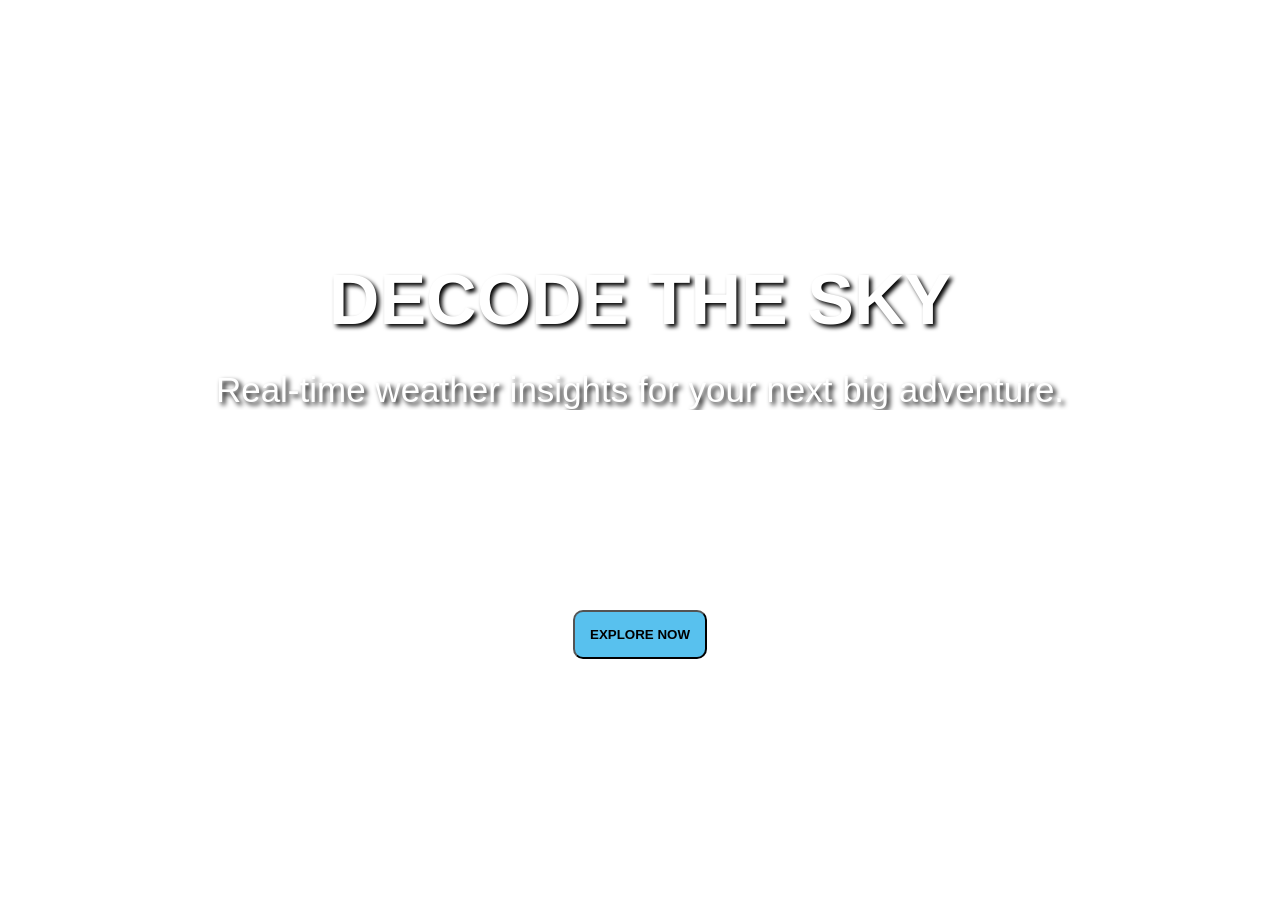
==== commit 29d26c7d: "Final Project" ====
--- a/index.html
+++ b/index.html
@@ -25,13 +25,13 @@
                 <ul>
                     <input type="text" id="city-input" placeholder="Enter city name">
                     <button id="search-btn" onclick="search()">🔍︎</button>
-                    <div>
-                        <li style="text-align: center; font-size: 16px;">彡</li>
+                    <div id="air-quality-tab" style="cursor: pointer;">
+                        <li>彡</li>
                         <li>Air Quality</li>
                     </div>
 
-                    <div id="forecast">
-                        <li style="text-align: center;font-size: 16px;">📡</li>
+                    <div id="forecast-tab" style="cursor: pointer;">
+                        <li>📡</li>
                         <li>Forecast</li>
                     </div>
                 </ul>
@@ -44,10 +44,10 @@
 
                     <div id="city-card">
                         <div id="city-div">
-                            <h2 style="font-size: 25px;font-weight: normal;" id="cityname">--.--</h2>
-                            <h1 style="font-size: 45px; font-weight: normal;" id="temp">0 °C</h1>
-                            <h3 style="font-weight: lighter; font-size: 20px;" id="weather">--.---</h3>
-                            <h4 style="font-weight: normal; font-size:20px;" id="minmax">Min: 0 °C / Max: 0 °C</h4>
+                            <h2 id="cityname">--.--</h2>
+                            <h1 id="temp">0 °C</h1>
+                            <h3 id="weather">--.---</h3>
+                            <h4 id="minmax">Min: 0 °C / Max: 0 °C</h4>
                         </div>
                     </div>
 
@@ -57,35 +57,35 @@
                         <div class="detail-card">
                             <img
                                 src="https://tse2.mm.bing.net/th/id/OIP.BSDOhLhA0GaZlxEHTsjLUwHaFO?rs=1&pid=ImgDetMain&o=7&rm=3">
-                            <div style="display: inline;">
+                            <div>
                                 <h3>Humidity</h3>
-                                <h2 style="text-align: center; line-height: 50px;" id="humidity">0%</h2>
+                                <h2 id="humidity">0%</h2>
                             </div>
                         </div>
 
                         <div class="detail-card">
                             <img src="https://images.emojiterra.com/google/android-10/share/1f321.jpg">
-                            <div style="display: inline;">
+                            <div>
                                 <h3>Feels Like</h3>
-                                <h2 style="text-align: center; line-height: 50px;" id="feelslike">0</h2>
+                                <h2 id="feelslike">0</h2>
                             </div>
                         </div>
 
                         <div class="detail-card">
                             <img
                                 src="https://tse2.mm.bing.net/th/id/OIP.VhwMyHO6JprutbdIXj1uXgHaHa?rs=1&pid=ImgDetMain&o=7&rm=3">
-                            <div style="display: inline;">
+                            <div>
                                 <h3>Wind Velocity</h3>
-                                <h2 style="text-align: center; line-height: 50px;" id="wind">0 km/hr</h2>
+                                <h2 id="wind">0 km/hr</h2>
                             </div>
                         </div>
 
                         <div class="detail-card">
                             <img
                                 src="https://st.depositphotos.com/1026280/53601/v/450/depositphotos_536016576-stock-illustration-manometer-scales-pressure-gauge-compression.jpg">
-                            <div style="display: inline;">
+                            <div>
                                 <h3>Pressure</h3>
-                                <h2 style="text-align: center; line-height: 50px;" id="pressure">0 hPa</h2>
+                                <h2 id="pressure">0 hPa</h2>
                             </div>
                         </div>
 
@@ -102,6 +102,10 @@
     <!-- Code for the forecats page -->
     <div id="forecast">
         <div id="forecast-background">
+            <div id="forecast-header">
+                <button id="forecast-back-btn">← Back to Dashboard</button>
+                <p id="forecast-city">City: --</p>
+            </div>
             <h1>Atmosphere Insights</h1>
 
             <div id="forecast-top">
--- a/Landing.css
+++ b/Landing.css
@@ -18,7 +18,7 @@
     color: white;
     text-align: center;
     margin: 0px;
-    display: none;
+    display: block;
 }
 
 
--- a/Weather.css
+++ b/Weather.css
@@ -2,8 +2,7 @@
     box-sizing: border-box;
     margin: 0;
     padding: 0;
-    overflow: hidden;
-    font-family:  sans-serif;
+    font-family: sans-serif;
 }
 
 #user-interface {
@@ -14,20 +13,18 @@
 }
 
 #data-background {
-    background: rgba(11, 18, 33, 0.6); 
-    backdrop-filter: blur(15px); 
-    box-sizing: border-box;
+    background: rgba(11, 18, 33, 0.6);
+    backdrop-filter: blur(15px);
     width: 100%;
     height: 100vh;
     border-radius: 10px;
     overflow: hidden;
-    border: 1px solid rgba(255, 255, 255, 0.1); 
+    border: 1px solid rgba(255, 255, 255, 0.1);
 }
 
 #navbar {
     padding: 20px;
     border-radius: 10px;
-    /* border: 1px solid black; */
 }
 
 #navbar ul {
@@ -35,24 +32,28 @@
     display: flex;
     border-radius: 10px;
     justify-content: end;
-    gap: 30px;
-    margin-right: 40px;
+    align-items: center;
+    gap: 16px;
+    margin-right: 20px;
+    flex-wrap: wrap;
 }
 
 #navbar button {
-    margin-right: 340px;
     background-color: white;
     border-radius: 100%;
     width: 40px;
+    height: 40px;
     cursor: pointer;
+    border: none;
 }
 
 #navbar input {
     height: 40px;
-    width: 450px;
+    width: min(450px, 90vw);
     border-radius: 20px;
     text-align: center;
     font-size: 20px;
+    padding: 0 12px;
 }
 
 #forecast:hover{
@@ -65,34 +66,35 @@
     border-radius: 10px;
     margin: 10px;
     display: grid;
-    grid-template-rows: 3fr 1fr;
+    grid-template-rows: auto auto;
     gap: 15px;
-    height: 700px;
-    padding: 20px 20px 0px 20px;
+    min-height: calc(100vh - 110px);
+    padding: 20px 20px 10px 20px;
 }
 
 #weather-div {
-    
-    border-radius: 10px;
-    height: auto;
+    border-radius: 10px;
     display: grid;
     grid-template-columns: 1fr 1fr;
-}
+    gap: 36px;
+    align-items: start;
+}
+
 
 #other-details {
-    /* border: 2px solid white; */
-    height: auto;
     display: grid;
     grid-template-columns: 1fr 1fr;
-    grid-template-rows: 1fr;
-    gap: 15px;
-    padding:20px 0px 20px 60px;
+    gap: 28px;
+    padding: 20px;
 }
 
 #city-card {
-    background: url('https://wallpapercave.com/wp/wp15073796.webp') ;
-    background-size:cover;
+    background:
+        linear-gradient(rgba(0, 0, 0, 0.18), rgba(0, 0, 0, 0.18)),
+        url('https://wallpapercave.com/wp/wp15073796.webp');
+    background-size: cover;
     background-repeat: no-repeat;
+    background-position: center;
     box-shadow: black 6px 6px 6px;
     border-radius: 25px;
     height: 400px;
@@ -107,29 +109,26 @@
 
 #city-div {
     color: white;
-    height: auto;
     width: 210px;
     margin-right: 50px;
     margin-top: -50px;
     text-align: center;
-    text-shadow: 2px 2px 8px rgba(0, 0, 0, 0.7); 
+    text-shadow: 2px 2px 8px rgba(0, 0, 0, 0.7);
 }
 
 
 .detail-card {
     background-color: rgba(255, 255, 255, 0.08);
     border: 1px solid rgba(255, 255, 255, 0.2);
-
     backdrop-filter: blur(12px);
     -webkit-backdrop-filter: blur(12px);
-
     border-radius: 15px;
     color: white;
-    box-shadow: 0 8px 32px 0 rgba(0, 0, 0, 0.3); 
-    height: 200px;
-    width: 300px;
+    box-shadow: 0 8px 32px 0 rgba(0, 0, 0, 0.3);
+    min-height: 170px;
+    width: 100%;
     padding: 20px;
-    display: flex; 
+    display: flex;
     gap: 20px;
     align-items: center;
 }
@@ -149,5 +148,111 @@
 
 #other-days {
     border-radius: 10px;
-    border: 1px solid white;
-}
+    border: 1px solid rgba(255, 255, 255, 0.25);
+    padding: 12px;
+    display: flex;
+    gap: 10px;
+    overflow-x: auto;
+    background: rgba(255, 255, 255, 0.05);
+}
+
+.history-card {
+    min-width: 210px;
+    padding: 12px;
+    border-radius: 10px;
+    color: white;
+    background: rgba(255, 255, 255, 0.08);
+    border: 1px solid rgba(255, 255, 255, 0.2);
+}
+
+.history-card h3 {
+    font-size: 17px;
+    margin-bottom: 6px;
+}
+
+.history-card p {
+    font-size: 14px;
+    margin-bottom: 4px;
+}
+
+@media (max-width: 1024px) {
+    #weather-div {
+        grid-template-columns: 1fr;
+    }
+
+    #city-card {
+        margin: 20px;
+        height: 340px;
+        align-items: center;
+    }
+
+    #city-div {
+        margin: 0;
+        width: 100%;
+        max-width: 240px;
+    }
+
+    #other-details {
+        grid-template-columns: 1fr 1fr;
+        gap: 18px;
+        padding: 10px 20px 20px;
+    }
+}
+
+@media (max-width: 768px) {
+    * {
+        overflow: auto;
+    }
+
+    #user-interface,
+    #data-background {
+        height: auto;
+        min-height: 100vh;
+    }
+
+    #navbar {
+        padding: 14px;
+    }
+
+    #navbar ul {
+        justify-content: center;
+        margin-right: 0;
+        gap: 10px;
+    }
+
+    #navbar input {
+        width: 100%;
+        font-size: 16px;
+    }
+
+    #data-space {
+        padding: 12px;
+        min-height: auto;
+    }
+
+    #other-details {
+        grid-template-columns: 1fr;
+        padding: 10px 0 12px 0;
+    }
+
+    .detail-card {
+        min-height: 130px;
+        padding: 14px;
+        gap: 14px;
+    }
+
+    .detail-card img {
+        width: 64px;
+        height: 64px;
+    }
+
+    #other-days {
+        padding: 10px;
+        gap: 8px;
+    }
+
+    .history-card {
+        min-width: 170px;
+        padding: 10px;
+    }
+}
--- a/Forecast.css
+++ b/Forecast.css
@@ -1,10 +1,19 @@
-#forecast{
+/* Keep navbar item with id="forecast" unaffected */
+nav #forecast{
     display: block;
+    background: transparent;
+    height: auto;
+    width: auto;
+}
+
+/* Actual forecast section layout */
+body > #forecast{
+    display: none;
     background:
         radial-gradient(circle at 88% 6%, rgba(147, 197, 253, 0.12), transparent 38%),
         radial-gradient(circle at 12% 92%, rgba(96, 165, 250, 0.08), transparent 34%),
         linear-gradient(135deg, #0B1221 0%, #16213E 100%);
-    height: 100vh;
+    min-height: 100vh;
     width: 100%;
 }
 
@@ -12,12 +21,42 @@
     background: rgba(11, 18, 33, 0.58);
     backdrop-filter: blur(15px);
     box-sizing: border-box;
-    width: 100%;
-    height: 100vh;
+    width: min(1200px, 100%);
+    min-height: 100vh;
+    margin: 0 auto;
     border-radius: 12px;
     overflow-y: auto;
     border: 1px solid rgba(255, 255, 255, 0.12);
     padding: 34px 36px 30px;
+}
+
+#forecast-header{
+    display: flex;
+    justify-content: space-between;
+    align-items: center;
+    gap: 12px;
+    margin-bottom: 14px;
+}
+
+#forecast-back-btn{
+    border: 1px solid rgba(255, 255, 255, 0.24);
+    background: rgba(255, 255, 255, 0.12);
+    color: #f8fbff;
+    padding: 8px 12px;
+    border-radius: 10px;
+    cursor: pointer;
+    font-size: 14px;
+    font-weight: 600;
+}
+
+#forecast-back-btn:hover{
+    background: rgba(255, 255, 255, 0.2);
+}
+
+#forecast-city{
+    color: #dbeafe;
+    font-size: 15px;
+    font-weight: 600;
 }
 
 #forecast-background h1{
@@ -59,11 +98,66 @@
     color: #e2ecff;
 }
 
+#forecast-top{
+    display: grid;
+    grid-template-columns: 1fr 1.35fr;
+    gap: 14px;
+    align-items: stretch;
+    margin-bottom: 16px;
+}
+
+#aqi-card,
+#atmosphere-card{
+    height: 100%;
+}
+
+#atmosphere-card{
+    padding: 20px 24px;
+    border-top: 2px solid rgba(125, 211, 252, 0.62);
+}
+
+#atmosphere-card h2{
+    font-size: 24px;
+    font-weight: 600;
+    margin-bottom: 10px;
+}
+
+.atmosphere-grid{
+    display: grid;
+    grid-template-columns: repeat(2, minmax(0, 1fr));
+    gap: 12px;
+}
+
+.mini-info{
+    background: rgba(255, 255, 255, 0.08);
+    border: 1px solid rgba(255, 255, 255, 0.16);
+    border-radius: 12px;
+    padding: 12px 14px;
+    min-height: 90px;
+    display: flex;
+    flex-direction: column;
+    justify-content: center;
+}
+
+.mini-info h3{
+    font-size: 16px;
+    font-weight: 600;
+    margin-bottom: 6px;
+    color: #eff6ff;
+}
+
+.mini-info p{
+    font-size: 18px;
+    font-weight: 700;
+    color: #dbeafe;
+}
+
 #gas-grid{
     display: grid;
-    grid-template-columns: repeat(3, minmax(0, 1fr));
+    grid-template-columns: repeat(4, minmax(0, 1fr));
     gap: 14px;
     padding-bottom: 24px;
+    align-items: stretch;
 }
 
 .gas-card{
@@ -115,21 +209,41 @@
     border-left-color: #bfdbfe;
 }
 
+@media (max-width: 1100px){
+    #forecast-top{
+        grid-template-columns: 1fr;
+    }
+
+    #gas-grid{
+        grid-template-columns: repeat(3, minmax(0, 1fr));
+    }
+}
+
 @media (max-width: 980px){
     #gas-grid{
-        grid-template-columns: 1fr 1fr;
+        grid-template-columns: repeat(2, minmax(0, 1fr));
     }
 }
 
 @media (max-width: 640px){
     #forecast-background{
         padding: 24px 16px 20px;
+        border-radius: 0;
+    }
+
+    #forecast-header{
+        flex-direction: column;
+        align-items: flex-start;
     }
 
     #forecast-background h1{
         font-size: 30px;
     }
 
+    .atmosphere-grid{
+        grid-template-columns: 1fr;
+    }
+
     #gas-grid{
         grid-template-columns: 1fr;
     }
